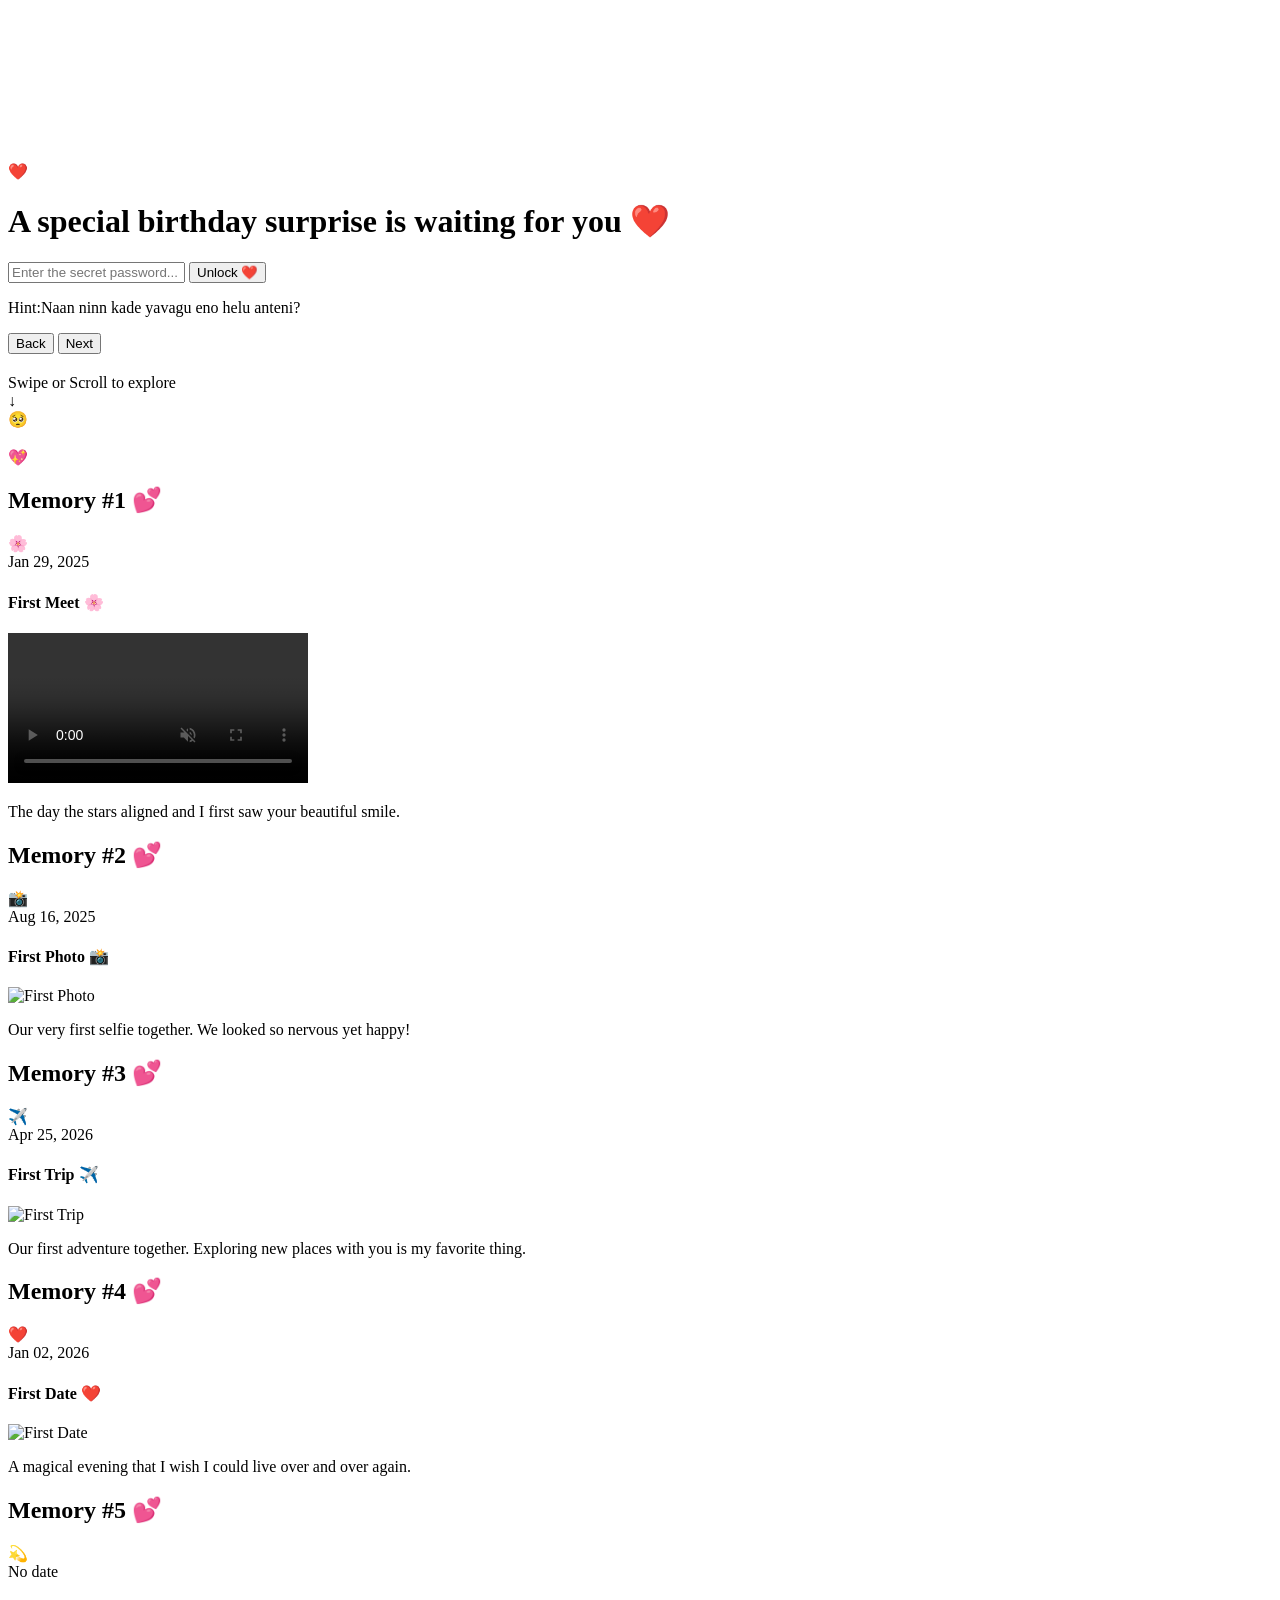
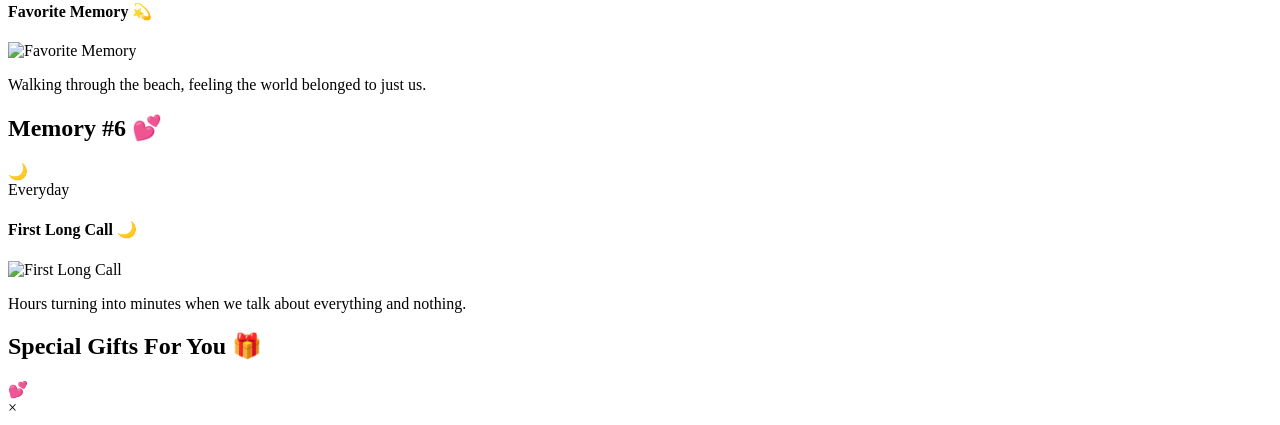
==== index_mobile.html @ db04f684 "Add missing gift box click event listeners with debug logging" ====
<!DOCTYPE html>
<html lang="en">
<head>
    <meta charset="UTF-8">
    <meta name="viewport" content="width=device-width, initial-scale=1.0, maximum-scale=1.0, user-scalable=no">
    <title>Romantic Birthday Surprise ❤️</title>
    <link rel="stylesheet" href="https://cdn.jsdelivr.net/gh/Ankita-G-P/Surprise@main/style.css">
    <!-- Google Fonts -->
    <link href="https://fonts.googleapis.com/css2?family=Cormorant+Garamond:ital,wght@0,300;0,400;0,600;1,400&family=Inter:wght@300;400;600&family=Playfair+Display:ital,wght@0,400;0,700;1,400&display=swap" rel="stylesheet">
</head>
<body class="dark-mode">

    <!-- Background Music (Hidden) -->
    <audio id="bgMusic" loop volume="0.00001">
        <source src="https://cdn.jsdelivr.net/gh/Ankita-G-P/Surprise@main/music4.mp3.mp3" type="audio/mpeg">
    </audio>

    <!-- Canvas for Fireworks and Hearts -->
    <canvas id="fireworksCanvas"></canvas>

    <!-- Password Lock Screen -->
    <div id="lockScreen" class="lock-screen active">
        <div class="lock-content">
            <div class="lock-heart-container">
                <div class="glowing-heart">❤️</div>
            </div>
            <h1>A special birthday surprise is waiting for you ❤️</h1>
            <div class="password-container">
                <input type="password" id="passwordInput" placeholder="Enter the secret password...">
                <button id="unlockBtn">Unlock ❤️</button>
                <div id="errorMessage" class="error-text"></div>
            </div>
            <p class="lock-hint">Hint:Naan ninn kade yavagu eno helu anteni? </p>
        </div>
    </div>

    <!-- Main Content (Hidden initially) -->
    <div id="mainContent" class="main-content">
        
        <!-- Navigation Controls -->
        <div class="main-nav-controls">
            <button id="prevBtn" class="primary-nav-btn">Back</button>
            <button id="nextBtn" class="primary-nav-btn">Next</button>
        </div>

        <!-- Cinematic Intro (Slide 0) -->
        <section id="intro" class="section active slide-current">
            <div class="container flex-center">
                <div class="cinematic-container">
                    <h2 class="cinematic-text" id="introText"></h2>
                    <div class="scroll-indicator">
                        <span>Swipe or Scroll to explore</span>
                        <div class="scroll-arrow">↓</div>
                    </div>
                </div>
            </div>
        </section>

        <!-- Love Message Section (Slide 1) -->
        <section id="message" class="section slide-down">
            <div class="container flex-center">
                <div class="love-letter">
                    <span class="emoji-float">🥺</span>
                    <h3 id="letterHeading"></h3>
                    <div id="letterBody" class="love-text"></div>
                    <span class="emoji-float bottom-right">💖</span>
                </div>
            </div>
        </section>

        <!-- Timeline Memory 1 (Slide 2) -->
        <section id="timeline1" class="section slide-down">
            <div class="container">
                <h2 class="section-title">Memory #1 💕</h2>
                <div class="timeline-single-card glass">
                    <div class="timeline-dot-large">🌸</div>
                    <span class="date">Jan 29, 2025</span>
                    <h4>First Meet 🌸</h4>
                    <div class="timeline-img-container large">
                        <video src="https://cdn.jsdelivr.net/gh/Ankita-G-P/Surprise@main/timeline1.mp4.mp4" controls autoplay muted></video>
                    </div>
                    <p class="memory-text">The day the stars aligned and I first saw your beautiful smile.</p>
                </div>
            </div>
        </section>

        <!-- Timeline Memory 2 (Slide 3) -->
        <section id="timeline2" class="section slide-down">
            <div class="container">
                <h2 class="section-title">Memory #2 💕</h2>
                <div class="timeline-single-card glass">
                    <div class="timeline-dot-large">📸</div>
                    <span class="date">Aug 16, 2025</span>
                    <h4>First Photo 📸</h4>
                    <div class="timeline-img-container large">
                        <img src="https://cdn.jsdelivr.net/gh/Ankita-G-P/Surprise@main/timeline2.jpeg.jpeg" alt="First Photo">
                    </div>
                    <p class="memory-text">Our very first selfie together. We looked so nervous yet happy!</p>
                </div>
            </div>
        </section>

        <!-- Timeline Memory 3 (Slide 4) -->
        <section id="timeline3" class="section slide-down">
            <div class="container">
                <h2 class="section-title">Memory #3 💕</h2>
                <div class="timeline-single-card glass">
                    <div class="timeline-dot-large">✈️</div>
                    <span class="date">Apr 25, 2026</span>
                    <h4>First Trip ✈️</h4>
                    <div class="timeline-img-container large">
                        <img src="https://cdn.jsdelivr.net/gh/Ankita-G-P/Surprise@main/timeline3.jpeg.jpeg" alt="First Trip">
                    </div>
                    <p class="memory-text">Our first adventure together. Exploring new places with you is my favorite thing.</p>
                </div>
            </div>
        </section>

        <!-- Timeline Memory 4 (Slide 5) -->
        <section id="timeline4" class="section slide-down">
            <div class="container">
                <h2 class="section-title">Memory #4 💕</h2>
                <div class="timeline-single-card glass">
                    <div class="timeline-dot-large">❤️</div>
                    <span class="date">Jan 02, 2026</span>
                    <h4>First Date ❤️</h4>
                    <div class="timeline-img-container large">
                        <img src="https://cdn.jsdelivr.net/gh/Ankita-G-P/Surprise@main/timeline4.jpeg.jpeg" alt="First Date">
                    </div>
                    <p class="memory-text">A magical evening that I wish I could live over and over again.</p>
                </div>
            </div>
        </section>

        <!-- Timeline Memory 5 (Slide 6) -->
        <section id="timeline5" class="section slide-down">
            <div class="container">
                <h2 class="section-title">Memory #5 💕</h2>
                <div class="timeline-single-card glass">
                    <div class="timeline-dot-large">💫</div>
                    <span class="date">No date</span>
                    <h4>Favorite Memory 💫</h4>
                    <div class="timeline-img-container large">
                        <img src="https://cdn.jsdelivr.net/gh/Ankita-G-P/Surprise@main/timeline5.jpeg.jpeg" alt="Favorite Memory">
                    </div>
                    <p class="memory-text">Walking through the beach, feeling the world belonged to just us.</p>
                </div>
            </div>
        </section>

        <!-- Timeline Memory 6 (Slide 7) -->
        <section id="timeline6" class="section slide-down">
            <div class="container">
                <h2 class="section-title">Memory #6 💕</h2>
                <div class="timeline-single-card glass">
                    <div class="timeline-dot-large">🌙</div>
                    <span class="date">Everyday</span>
                    <h4>First Long Call 🌙</h4>
                    <div class="timeline-img-container large">
                        <img src="https://cdn.jsdelivr.net/gh/Ankita-G-P/Surprise@main/timeline6.jpeg.jpeg" alt="First Long Call">
                    </div>
                    <p class="memory-text">Hours turning into minutes when we talk about everything and nothing.</p>
                </div>
            </div>
        </section>

        <!-- Gift Boxes Section (Slide 8) -->
        <section id="gifts" class="section slide-down">
            <div class="container">
                <h2 class="section-title">Special Gifts For You 🎁</h2>
                <div class="gift-grid" id="giftContainer">
                    <!-- Gift boxes will be injected here -->
                </div>
            </div>
        </section>

        <!-- Final Message Section (Slide 9) -->
        <section id="closing" class="section slide-down">
            <div class="container flex-center">
                <div class="final-message-container glass">
                    <h2 class="final-message" id="footerContainer"></h2>
                    <div class="heart-rain">💕</div>
                </div>
            </div>
        </section>
    </div>

    <!-- Modal for Gift Boxes -->
    <div id="giftModal" class="modal">
        <div class="modal-content glass">
            <span class="close-modal">&times;</span>
            <div id="modalBody">
                <!-- Content injected by script -->
            </div>
        </div>
    </div>

    <script>
        // Complete self-contained JavaScript for mobile compatibility
        console.log('Mobile website loading...');
        
        const CONFIG = {
            password: "ILoveYouGiddi",
            introText: "Happy Birthday Mavaa 🤭❤️",
            typingSpeed: 100,
            letterHeading: "My Dearest...💞", 
            letterBody: [
                "This is my first time letter baritirod pls enara tapp idra hotti nag hako,nang heng start madbek anta gott agvalth actually en gotta eed ontara hosa experience ni nann life nag bandag inda na est kushi agi iden anta words nag express madlik agalla eno ontara beautifull feel. Nange ninn bagge ellanu ista ni nann mel preeti torso reeti,ninn care,ninn restrictions,nin sann vishya nu nenap itkolo reeti,nin este sitt nag idru na ning este sitt barsidru nang baidre tadkolalla na anta control madkoti ala ella andra ella ista.yen madod ond sala ninn mado restrictions ig ninu yedrig sikkag hakond hodibek anastad🤪but adu nann olledakke anta arta agi sumne agbidteni.Nin bari nann hudga aste ala you are my comfort zone,you are my safe place,you are my everything🌎.Thankyou for taking care of me,thankyou for being with me,thankyou nann istond sahiskolodak nanu ning baal hurt madeni yen yenara baideni,matadeni ning yest sidi sidi madteni,na niddi kannago atva gotto gottildeno baal hurt madeni ning yelladakku sorry🥺,and adnella sahiskond nann jote iddidak thankyou very much😇.and I know ning nann joti preeti inda matado kina nang irritate madodrinda kaadod drinda na kushi anta🙄but its ok yello ond kade adu nangu ista😉.Thankyou nann hantakina ista pattiddak,nan nann kanas nagu ankondirlilla nanu obanna istond hacchkoteni love madteni anta ivella beda anta idar sahavasa beda hinta hucchata ella beda anta nann paadig idde na hantakig ee tara tali kedsi sari illa le ni nang beda nin too nind hate you chinna🥺😘You are my forever favourite ◖ıɐɹʎMıןʞ i always want my favourite🍫.Innu baal helod ada na but idrag agalla adka yedrig sikkag helteni ok na ivag jasti tali tinnalla togo na ning yenu kelkolalla nang yenu beda ninn inda just nang ninn preeti,ninn care,ninn time iste kodu sak bere enu kelalla plss nanna vatta bitt kodbeda yavaglu nann joti hinga iru plss🥺.Love you so much forever and ever..😘❤️",
                "From your Giddi❤️"                      
            ],
            footerMessages: [
                "I love you more than words can express. Lets create memories together forever take this journey to the infinity and lets become success together❤️💖",
                "I Love You Always and Forever💝."
            ],
            giftData: {
                "1": {
                    title: "The First Time We Met 🌸",
                    date: "That day",
                    message: "I still remember the butterflies in my stomach. That day changed my world forever.",
                    media: [
                        { src: "box1.mp4", type: "video" },
                        { src: "box2.jpeg", type: "photo" }
                    ] 
                },
                "2": {
                    title: "Adventure Time ✈️", 
                    date: "Always",           
                    message: "Every trip with you is a new chapter in our beautiful story. I love exploring the world by your side.",
                    media: [
                        { src: "box3.mp4", type: "video" },
                        { src: "box4.jpeg", type: "photo" }
                    ]
                },
                "3": {
                    title: "Sweet Moments 🍰", 
                    date: "Always",           
                    message: "It's the little things—the way you laugh, the way you hold my hand. You make everything sweeter.",
                    media: [
                        { src: "box5.jpeg", type: "photo" },
                        { src: "box6.jpeg", type: "photo" }
                    ]
                },
                "4": {
                    title: "Dancing Under Stars ✨",
                    date: "Always",           
                    message: "If I could stop time, I'd stop it right in those moments when it's just you and me.",
                    media: [
                        { src: "box7.jpeg", type: "photo" }
                    ]
                },
                "5": {
                    title: "Our Evenings ☕",   
                    date: "Everyday",         
                    message: "Spending whole day knowing you're in my life is the greatest gift I've ever received.",
                    media: [
                        { src: "box8.jpeg", type: "photo" }
                    ]
                },
                "6": {
                    title: "The Best is Yet to Come 💍",
                    date: "Always",
                    message: "I can't wait to spend my whole life celebrate it together. I love you forever.",
                    media: [
                        { src: "box9.mp4", type: "video" }
                    ]
                }
            }
        };

        // Simple unlock function
        document.addEventListener('DOMContentLoaded', function() {
            console.log('DOM loaded - setting up unlock...');
            
            const unlockBtn = document.getElementById('unlockBtn');
            const passwordInput = document.getElementById('passwordInput');
            const lockScreen = document.getElementById('lockScreen');
            const mainContent = document.getElementById('mainContent');
            const errorMessage = document.getElementById('errorMessage');
            
            if (unlockBtn && passwordInput && lockScreen && mainContent) {
                unlockBtn.addEventListener('click', function() {
                    console.log('Unlock button clicked!');
                    const password = passwordInput.value;
                    console.log('Password entered:', password);
                    
                    if (password.toLowerCase() === 'iloveyougiddi') {
                        console.log('Password correct - unlocking!');
                        lockScreen.style.display = 'none';
                        mainContent.style.display = 'block';
                        mainContent.classList.add('active');
                        errorMessage.style.display = 'none';
                        
                        // Initialize content after unlock
                        setTimeout(() => {
                            initializeContent();
                        }, 500);
                    } else {
                        console.log('Password incorrect');
                        errorMessage.textContent = 'Incorrect Password 💔';
                        errorMessage.style.display = 'block';
                        passwordInput.value = '';
                        passwordInput.style.border = '2px solid red';
                        setTimeout(() => {
                            passwordInput.style.border = '';
                        }, 1000);
                    }
                });
                
                passwordInput.addEventListener('keypress', function(e) {
                    if (e.key === 'Enter') {
                        unlockBtn.click();
                    }
                });
            }
        });

        // Initialize content after unlock
        function initializeContent() {
            console.log('Initializing content...');
            
            // Typing effect
            function typeEffect(element, text, speed = 50, callback = null) {
                if (!element) return;
                element.textContent = "";
                let i = 0;
                
                function type() {
                    if (i < text.length) {
                        element.textContent += text.charAt(i);
                        i++;
                        setTimeout(type, speed);
                    } else if (callback) {
                        callback();
                    }
                }
                type();
            }

            // Render content
            const intro = document.getElementById('introText');
            if (intro) {
                typeEffect(intro, CONFIG.introText, CONFIG.typingSpeed);
            }

            const heading = document.getElementById('letterHeading');
            const body = document.getElementById('letterBody');
            console.log('Letter elements found:', { heading: !!heading, body: !!body });
            
            if (heading) {
                console.log('Starting letter heading animation...');
                typeEffect(heading, CONFIG.letterHeading, 80, () => {
                    console.log('Letter heading completed, starting body...');
                    // Start body typing after heading completes
                    if (body) {
                        typeEffect(body, CONFIG.letterBody.join('\n\n'), 30);
                    }
                });
            } else {
                console.error('Letter heading element not found!');
            }

            // Render gift boxes
            const giftContainer = document.getElementById('giftContainer');
            console.log('Gift container found:', !!giftContainer);
            console.log('Gift data keys:', Object.keys(CONFIG.giftData));
            
            if (giftContainer) {
                let html = '';
                Object.keys(CONFIG.giftData).forEach(key => {
                    const gift = CONFIG.giftData[key];
                    console.log(`Rendering gift ${key}:`, gift.title);
                    html += `
                        <div class="gift-box" data-gift="${key}" style="width: 280px; height: 280px; padding: 20px; margin: 15px; border-radius: 20px; background: linear-gradient(135deg, rgba(255,255,255,0.1), rgba(255,255,255,0.05)); backdrop-filter: blur(10px); border: 2px solid rgba(255,255,255,0.2); box-shadow: 0 8px 32px rgba(0,0,0,0.1); cursor: pointer; transition: all 0.3s ease; display: flex; flex-direction: column; justify-content: center; align-items: center; text-align: center;">
                            <div class="gift-box-content">
                                <div class="gift-icon" style="font-size: 60px; margin-bottom: 15px;">🎁</div>
                                <h3 style="font-size: 18px; margin: 10px 0; color: #fff;">${gift.title}</h3>
                                <span class="gift-date" style="font-size: 14px; color: rgba(255,255,255,0.8);">${gift.date}</span>
                            </div>
                        </div>
                    `;
                });
                giftContainer.innerHTML = html;
                giftContainer.style.display = 'grid';
                giftContainer.style.gridTemplateColumns = 'repeat(auto-fit, minmax(280px, 1fr))';
                giftContainer.style.gap = '20px';
                giftContainer.style.justifyContent = 'center';
                giftContainer.style.padding = '20px';
                console.log('Gift HTML set, length:', html.length);

                // Add click events to gift boxes
                const giftBoxes = document.querySelectorAll('.gift-box');
                console.log('Gift boxes found:', giftBoxes.length);
                
                giftBoxes.forEach(box => {
                    box.addEventListener('click', function() {
                        console.log('Gift box clicked!');
                        console.log('Box element:', this);
                        console.log('Box attributes:', this.attributes);
                        const giftId = this.getAttribute('data-gift');
                        console.log('Gift ID extracted:', giftId);
                        const data = CONFIG.giftData[giftId];
                        console.log('Gift data found:', data);
                        console.log('Available gift data keys:', Object.keys(CONFIG.giftData));
                        console.log('CONFIG.giftData:', CONFIG.giftData);
                        if (data) {
                            showGiftModal(data);
                        } else {
                            console.log('No gift data found for ID:', giftId);
                        }
                    });
                });

            // Render footer
            const footer = document.getElementById('footerContainer');
            if (footer) {
                typeEffect(footer, CONFIG.footerMessages.join(' '), 80);
            }

            // Simple navigation
            let currentSlide = 0;
            const slides = document.querySelectorAll('.section');
            const nextBtn = document.getElementById('nextBtn');
            const prevBtn = document.getElementById('prevBtn');
            
            console.log('Navigation setup:', {
                slides: slides.length,
                nextBtn: !!nextBtn,
                prevBtn: !!prevBtn,
                currentSlide: currentSlide
            });
            
            function showSlide(index) {
                if (index < 0 || index >= slides.length) return;
                
                console.log('Showing slide:', index);
                
                // Hide all slides
                slides.forEach((slide, i) => {
                    console.log(`Hiding slide ${i}:`, slide);
                    slide.style.display = 'none';
                });
                
                // Show current slide
                console.log('Showing slide element:', slides[index]);
                slides[index].style.display = 'block';
                currentSlide = index;
                
                console.log(`Slide ${index} shown`);
                
                // Update button states
                if (prevBtn) {
                    prevBtn.style.display = currentSlide === 0 ? 'none' : 'block';
                    console.log('Prev button display:', currentSlide === 0 ? 'none' : 'block');
                }
                
                if (nextBtn) {
                    nextBtn.style.display = currentSlide === slides.length - 1 ? 'none' : 'block';
                    console.log('Next button display:', currentSlide === slides.length - 1 ? 'none' : 'block');
                }
                
                console.log('Slide changed to:', currentSlide);
            }
            
            if (nextBtn) {
                nextBtn.addEventListener('click', () => {
                    console.log('Next button clicked, current slide:', currentSlide);
                    showSlide(currentSlide + 1);
                });
            }
            
            if (prevBtn) {
                prevBtn.addEventListener('click', () => {
                    console.log('Prev button clicked, current slide:', currentSlide);
                    showSlide(currentSlide - 1);
                });
            }
            
            // Initialize first slide
            showSlide(0);

            // Function to show gift modal with photos
            function showGiftModal(giftData) {
                console.log('Opening gift modal for:', giftData.title);
                console.log('Gift media data:', giftData.media);
                
                const modal = document.getElementById('giftModal');
                const modalBody = document.getElementById('modalBody');
                
                if (modal && modalBody) {
                    // Create media HTML
                    let mediaHTML = '';
                    if (giftData.media && giftData.media.length > 0) {
                        console.log('Processing', giftData.media.length, 'media items');
                        giftData.media.forEach((media, index) => {
                            console.log(`Media ${index}:`, media);
                            
                            // Try multiple URL formats for better loading
                            const possibleUrls = [
                                `https://cdn.jsdelivr.net/gh/Ankita-G-P/Surprise@main/${media.src}`,
                                `https://cdn.jsdelivr.net/gh/Ankita-G-P/Surprise@main/${media.src}.jpeg`,
                                `https://cdn.jsdelivr.net/gh/Ankita-G-P/Surprise@main/${media.src}.mp4`,
                                `https://raw.githubusercontent.com/Ankita-G-P/Surprise/main/${media.src}`,
                                `https://raw.githubusercontent.com/Ankita-G-P/Surprise/main/${media.src}.jpeg`,
                                `https://raw.githubusercontent.com/Ankita-G-P/Surprise/main/${media.src}.mp4`
                            ];
                            
                            const mediaUrl = possibleUrls[0];
                            console.log('Primary Media URL:', mediaUrl);
                            
                            if (media.type === 'video') {
                                mediaHTML += `
                                    <div style="margin: 15px 0;">
                                        <video controls autoplay muted style="max-width: 100%; height: 350px; border-radius: 10px; box-shadow: 0 4px 20px rgba(0,0,0,0.2);">
                                            <source src="${mediaUrl}" type="video/mp4">
                                            <source src="${possibleUrls[2]}" type="video/mp4">
                                            <source src="${possibleUrls[5]}" type="video/mp4">
                                            Your browser does not support video tag.
                                        </video>
                                        <p style="font-size: 12px; color: #666; margin-top: 5px;">Video: ${media.src}</p>
                                    </div>
                                `;
                            } else {
                                mediaHTML += `
                                    <div style="margin: 15px 0;">
                                        <img src="${mediaUrl}" alt="${giftData.title}" style="max-width: 100%; height: auto; max-height: 500px; object-fit: contain; border-radius: 10px; box-shadow: 0 4px 20px rgba(0,0,0,0.2);"
                                            onerror="
                                                console.log('Primary image failed, trying fallbacks...');
                                                this.src='${possibleUrls[1]}';
                                                this.onerror=function(){
                                                    console.log('Fallback 1 failed, trying fallback 2...');
                                                    this.src='${possibleUrls[3]}';
                                                    this.onerror=function(){
                                                        console.log('All URLs failed, showing placeholder');
                                                        this.src='https://placehold.co/600x400?text=Photo+Missing';
                                                    };
                                                };
                                            "
                                            onload="console.log('Image loaded successfully:', '${mediaUrl}');">
                                        <p style="font-size: 12px; color: #666; margin-top: 5px;">Photo: ${media.src}</p>
                                    </div>
                                `;
                            }
                        });
                    } else {
                        console.log('No media found for this gift');
                        mediaHTML = '<p style="color: #666; padding: 20px;">No photos or videos available for this gift.</p>';
                    }
                    
                    console.log('Generated media HTML length:', mediaHTML.length);
                    
                    modalBody.innerHTML = `
                        <h2 style="color: #333; margin-bottom: 10px;">${giftData.title}</h2>
                        <p style="color: #666; margin-bottom: 20px; font-style: italic;">${giftData.date}</p>
                        <div style="margin: 20px 0; max-height: 60vh; overflow-y: auto; display: flex; flex-direction: column; align-items: center; justify-content: center;">
                            ${mediaHTML}
                        </div>
                        <p style="line-height: 1.8; color: #333; background: rgba(255,255,255,0.1); padding: 20px; border-radius: 10px; margin-top: 20px;">${giftData.message}</p>
                    `;
                } else {
                    mediaHTML += `
                        <div style="margin: 15px 0;">
                            <img src="${mediaUrl}" alt="${giftData.title}" style="max-width: 100%; height: auto; max-height: 500px; object-fit: contain; border-radius: 10px; box-shadow: 0 4px 20px rgba(0,0,0,0.2);"
                                onerror="
                                    console.log('Primary image failed, trying fallbacks...');
                                    this.src='${possibleUrls[1]}';
                                    this.onerror=function(){
                                        console.log('Fallback 1 failed, trying fallback 2...');
                                        this.src='${possibleUrls[3]}';
                                        this.onerror=function(){
                                            console.log('All URLs failed, showing placeholder');
                                            this.src='https://placehold.co/600x400?text=Photo+Missing';
                                        };
                                    };
                                "
                                onload="console.log('Image loaded successfully:', '${mediaUrl}');">
                            <p style="font-size: 12px; color: #666; margin-top: 5px;">Photo: ${media.src}</p>
                        </div>
                    `;
                }
            }

                        
            console.log('Content initialized successfully!');
        }
    </script>
</body>
</html>
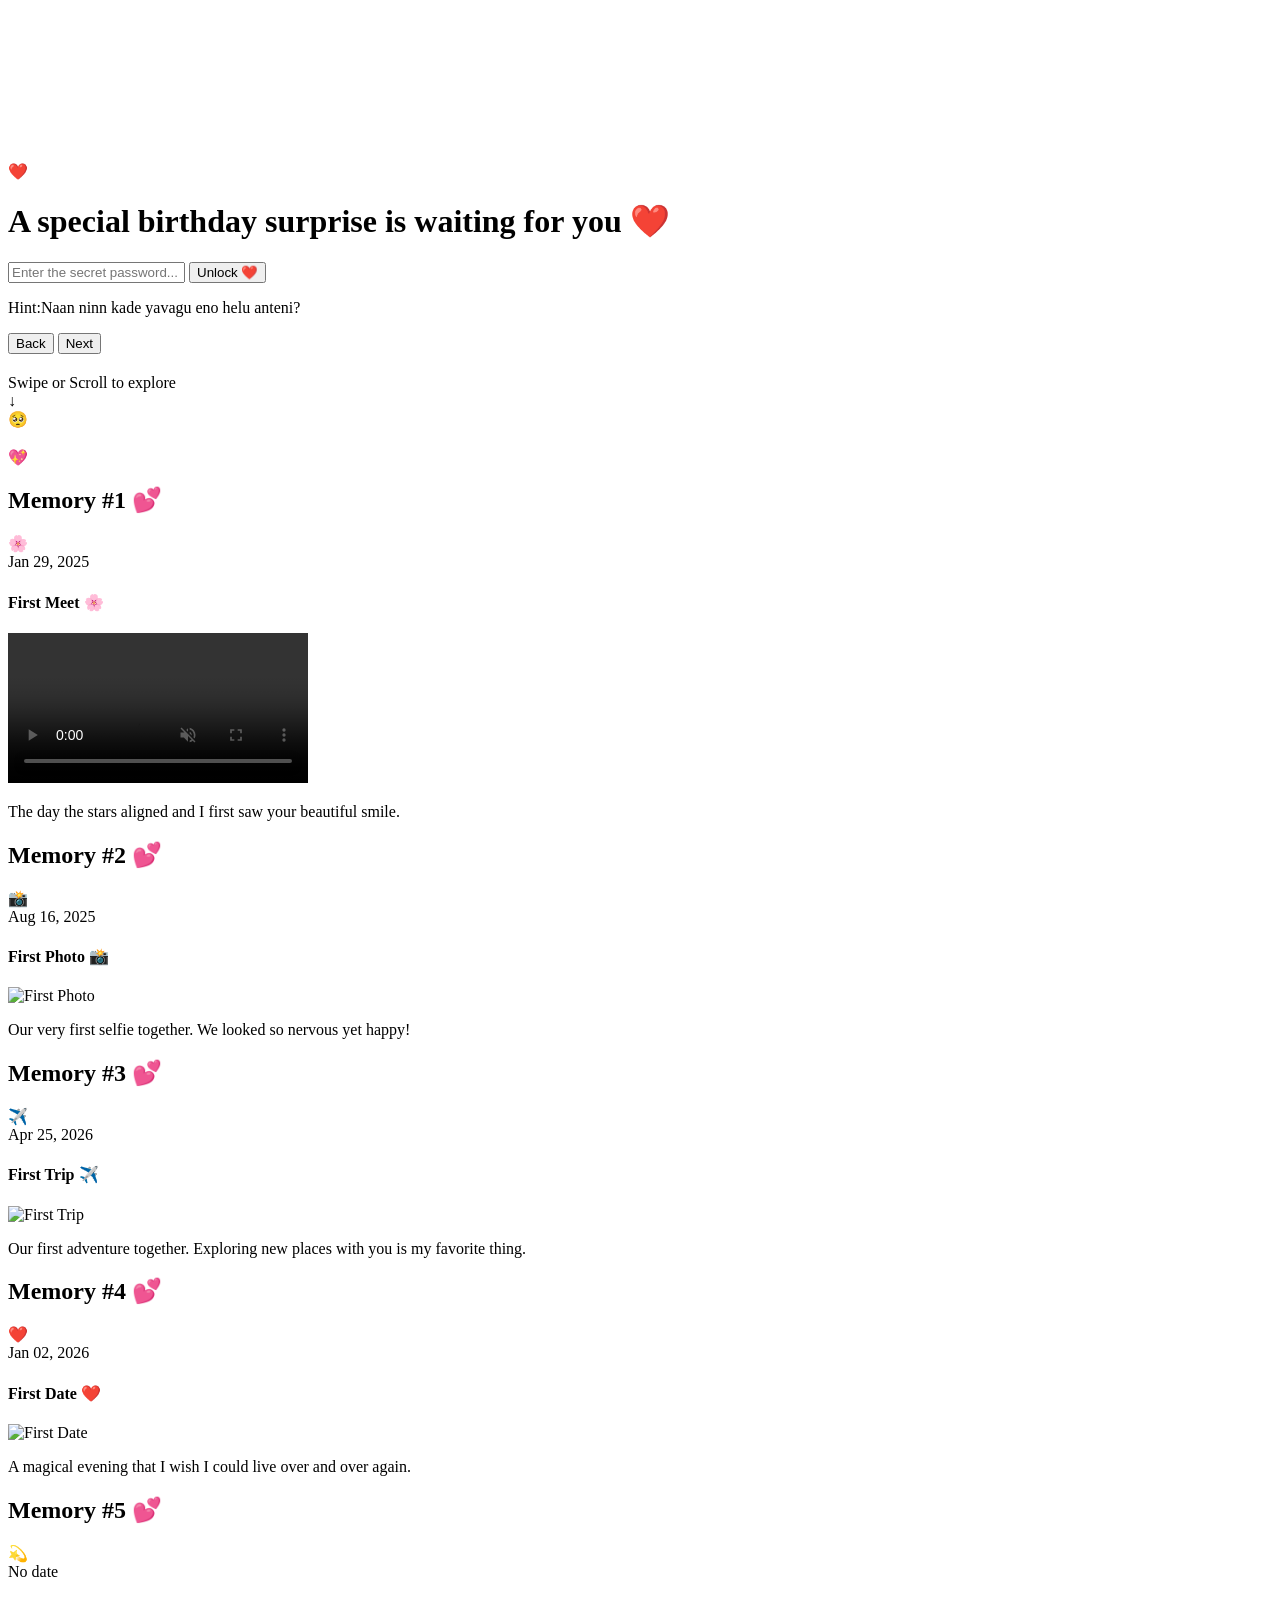
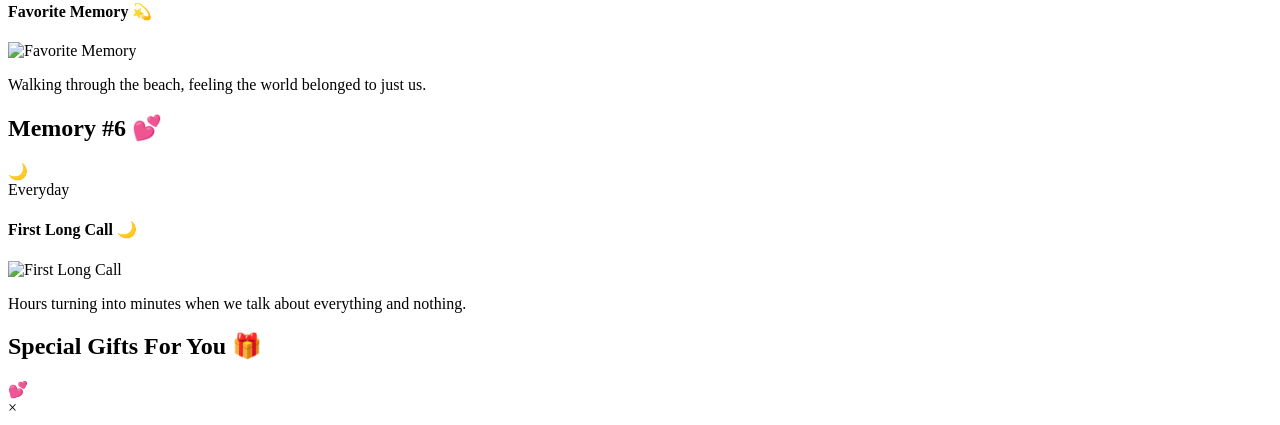
==== commit 9083e889: "Add detailed debug logging to navigation setup to identify slide issues" ====
--- a/index_mobile.html
+++ b/index_mobile.html
@@ -427,6 +427,14 @@
                 nextBtn: !!nextBtn,
                 prevBtn: !!prevBtn,
                 currentSlide: currentSlide
+            });
+            
+            // Debug slide elements
+            console.log('All slide elements found:');
+            slides.forEach((slide, index) => {
+                console.log(`Slide ${index}:`, slide);
+                console.log(`Slide ${index} classes:`, slide.className);
+                console.log(`Slide ${index} display:`, slide.style.display);
             });
             
             function showSlide(index) {
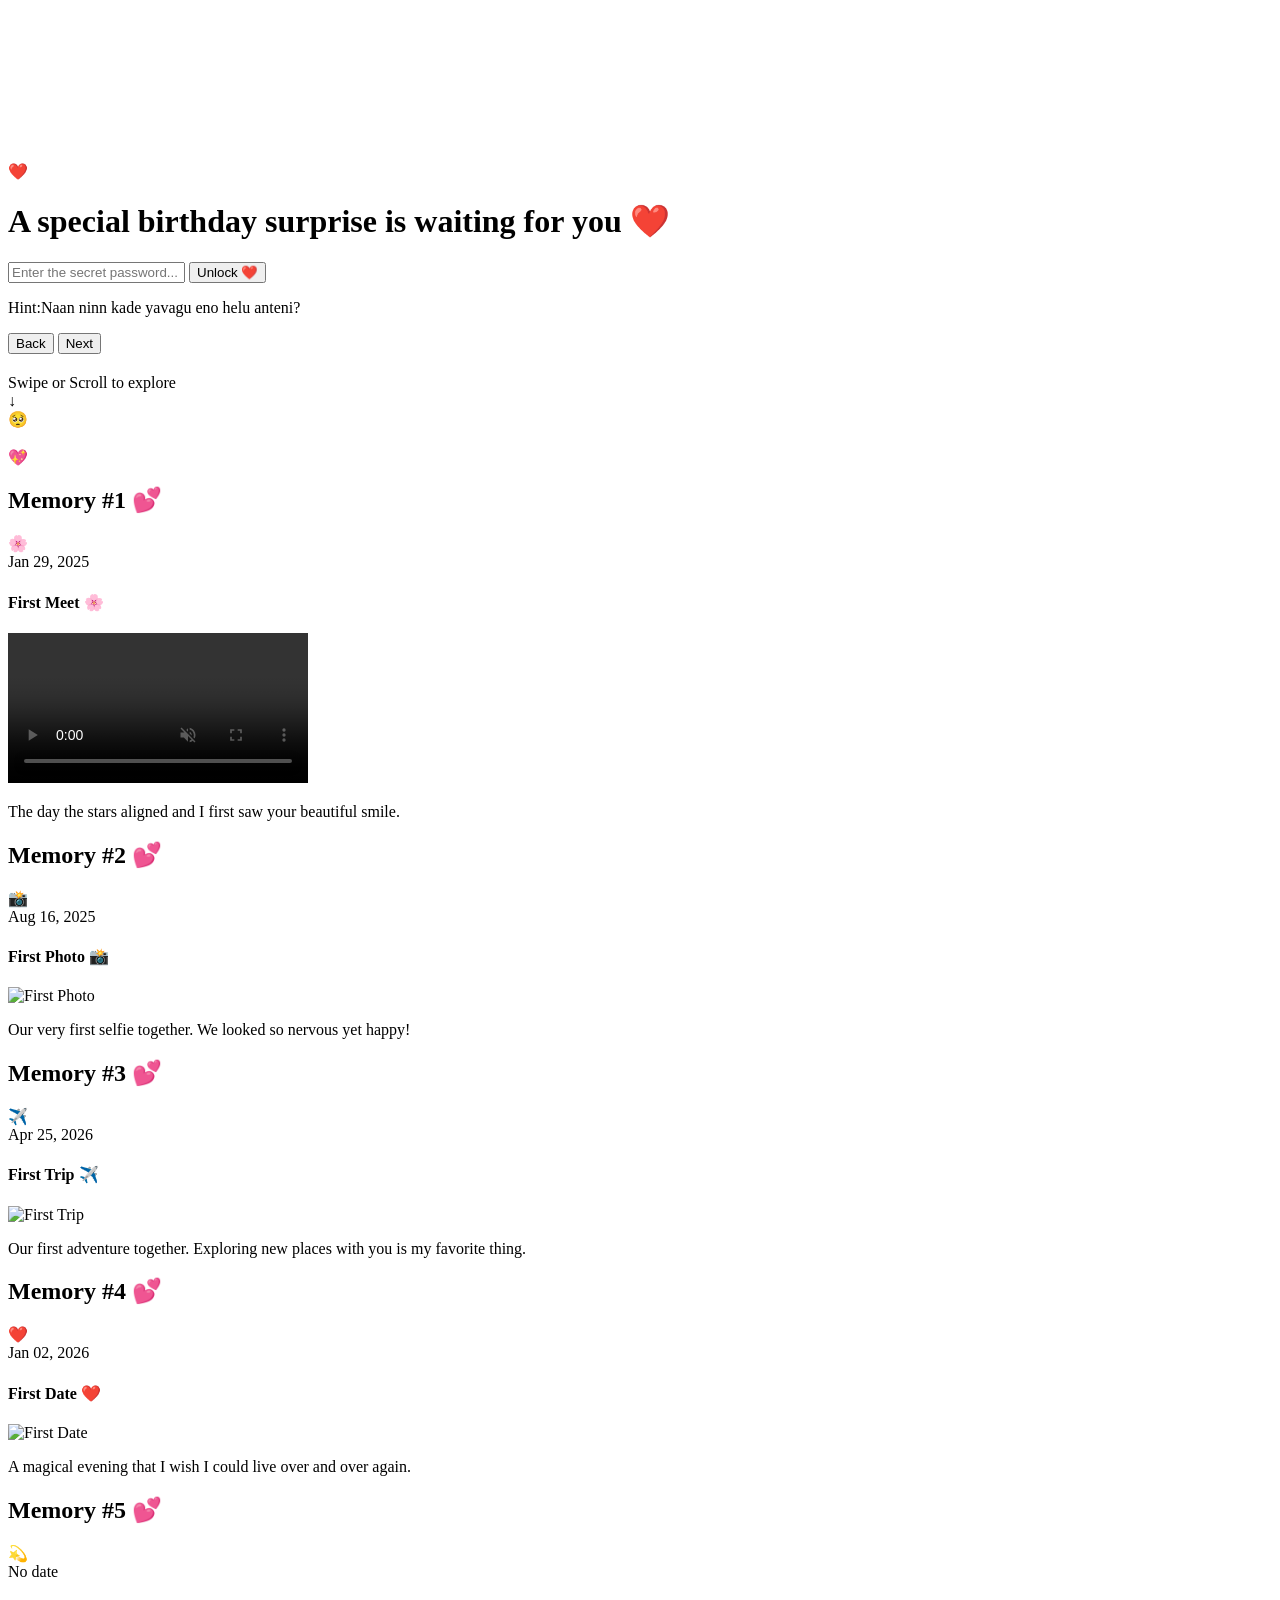
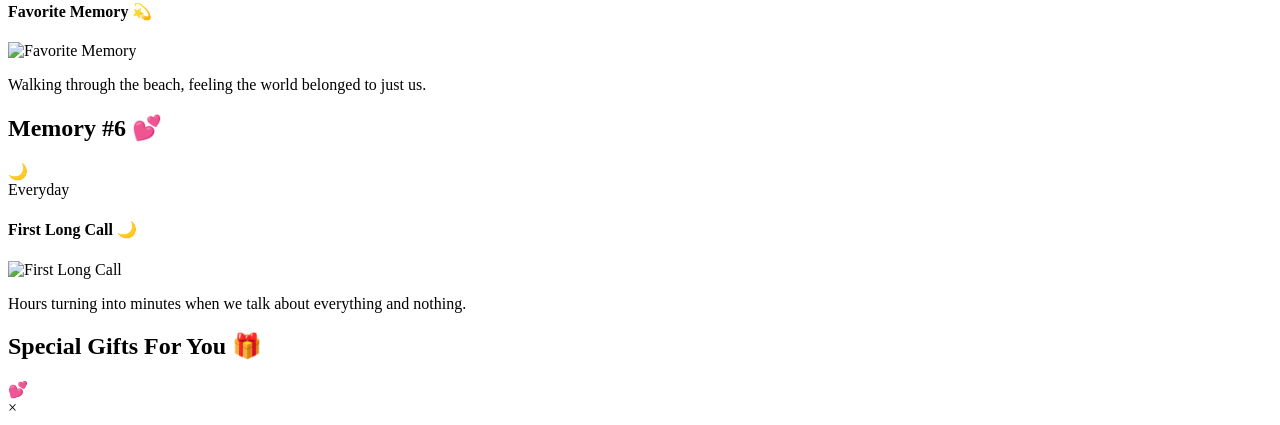
==== commit 52d40402: "Add comprehensive debug logging to password unlock functionality" ====
--- a/index_mobile.html
+++ b/index_mobile.html
@@ -277,27 +277,50 @@
             const mainContent = document.getElementById('mainContent');
             const errorMessage = document.getElementById('errorMessage');
             
+            console.log('Unlock elements found:', {
+                unlockBtn: !!unlockBtn,
+                passwordInput: !!passwordInput,
+                lockScreen: !!lockScreen,
+                mainContent: !!mainContent,
+                errorMessage: !!errorMessage
+            });
+            
             if (unlockBtn && passwordInput && lockScreen && mainContent) {
+                console.log('All unlock elements found, setting up click handler...');
                 unlockBtn.addEventListener('click', function() {
                     console.log('Unlock button clicked!');
                     const password = passwordInput.value;
                     console.log('Password entered:', password);
+                    console.log('Password length:', password.length);
+                    console.log('Password to lowercase:', password.toLowerCase());
+                    console.log('Comparing to: iloveyougiddi');
+                    console.log('Password match:', password.toLowerCase() === 'iloveyougiddi');
                     
                     if (password.toLowerCase() === 'iloveyougiddi') {
                         console.log('Password correct - unlocking!');
+                        console.log('Lock screen before:', lockScreen.style.display);
+                        console.log('Main content before:', mainContent.style.display);
+                        
                         lockScreen.style.display = 'none';
                         mainContent.style.display = 'block';
                         mainContent.classList.add('active');
                         errorMessage.style.display = 'none';
                         
+                        console.log('Lock screen after:', lockScreen.style.display);
+                        console.log('Main content after:', mainContent.style.display);
+                        
                         // Initialize content after unlock
                         setTimeout(() => {
+                            console.log('Calling initializeContent...');
                             initializeContent();
                         }, 500);
                     } else {
                         console.log('Password incorrect');
-                        errorMessage.textContent = 'Incorrect Password 💔';
-                        errorMessage.style.display = 'block';
+                        console.log('Error message element:', errorMessage);
+                        if (errorMessage) {
+                            errorMessage.textContent = 'Incorrect Password 💔';
+                            errorMessage.style.display = 'block';
+                        }
                         passwordInput.value = '';
                         passwordInput.style.border = '2px solid red';
                         setTimeout(() => {
@@ -307,10 +330,18 @@
                 });
                 
                 passwordInput.addEventListener('keypress', function(e) {
+                    console.log('Key pressed:', e.key);
                     if (e.key === 'Enter') {
+                        console.log('Enter key pressed, triggering unlock button click');
                         unlockBtn.click();
                     }
                 });
+            } else {
+                console.log('Missing unlock elements!');
+                console.log('unlockBtn:', unlockBtn);
+                console.log('passwordInput:', passwordInput);
+                console.log('lockScreen:', lockScreen);
+                console.log('mainContent:', mainContent);
             }
         });
 
